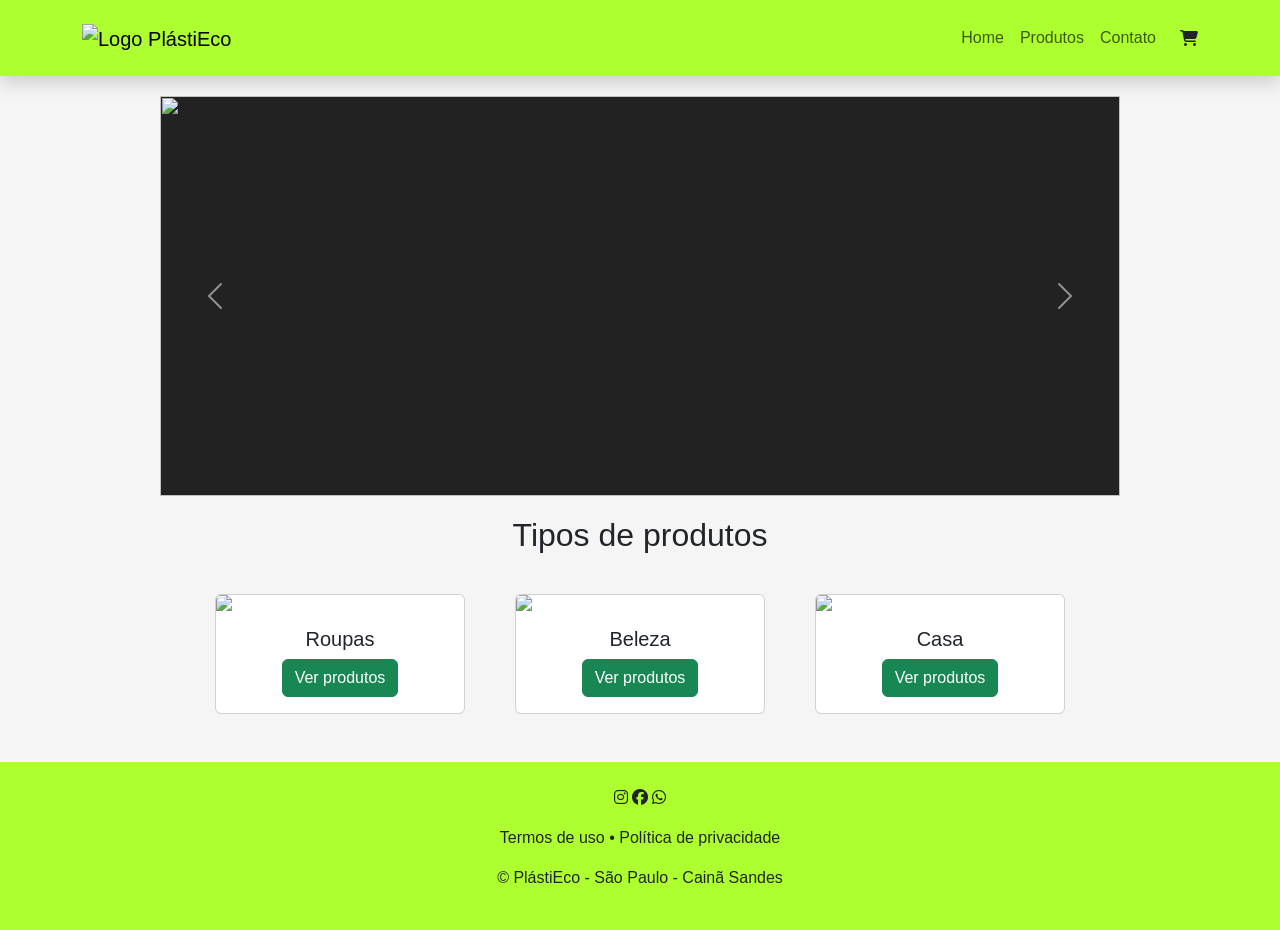
==== index.html @ 8953ab30 "falta só o carrinho e readme" ====
<!DOCTYPE html>
<html lang="pt-br">
<head>
    <meta charset="UTF-8">
    <title>CP4 - FED</title>
    <link rel="stylesheet" href="https://cdn.jsdelivr.net/npm/bootstrap@5.3.2/dist/css/bootstrap.min.css">
    <link rel="stylesheet" href="https://cdnjs.cloudflare.com/ajax/libs/font-awesome/6.5.0/css/all.min.css">
    <link rel="stylesheet" href="src/css/style.css">
    <link rel="icon" href="src/assets/img/plastieco.png" type="image/png">
</head>
<body>
    <header>
        <nav class="navbar navbar-expand-lg navbar-light bg-light shadow">
            <div class="container">
                <a class="navbar-brand" href="index.html"><img src="src/assets/img/plastieco.png" alt="Logo PlástiEco" width="75px" height="75px"></a>

                <button class="navbar-toggler" data-bs-toggle="collapse" data-bs-target="#menu">
                    <span class="navbar-toggler-icon"></span>
                </button>

                <div class="collapse navbar-collapse" id="menu">
                    <ul class="navbar-nav ms-auto">
                        <li class="nav-item">
                            <a class="nav-link" href="index.html">Home</a>
                        </li>
                        <li class="nav-item">
                            <a class="nav-link" href="src/pages/categorias.html?categoria=todos">Produtos</a>
                        </li>
                        <li class="nav-item">
                            <a class="nav-link" href="src/pages/contato.html">Contato</a>
                        </li>
                    </ul>

                    <i class="fa-solid fa-cart-shopping ms-3"></i>
                </div>
            </div>
        </nav>
    </header>

    <main>
        <div id="banner" class="carousel slide" data-bs-ride="carousel">
            <div class="carousel-inner">
                <div class="carousel-item active">
                <img src="src/assets/img/prodeco1.png" class="d-block w-100">
                </div>

                <div class="carousel-item">
                <img src="src/assets/img/prodeco2.png" class="d-block w-100">
                </div>

                <div class="carousel-item">
                <img src="src/assets/img/promo.jpg" class="d-block w-100">
                </div>
            </div>
            <button class="carousel-control-prev" type="button" data-bs-target="#banner" data-bs-slide="prev"><span class="carousel-control-prev-icon"></span></button>
            <button class="carousel-control-next" type="button" data-bs-target="#banner" data-bs-slide="next"><span class="carousel-control-next-icon"></span></button>
        </div>
        

        <h2 class="text-center mb-4">Tipos de produtos</h2>

        <section class="categoria">
            <div class="card card1">
                <img src="src/assets/img/roupas.jpg" class="card-img-top">
                <div class="card-body">
                    <h5 class="card-title">Roupas</h5>
                    <a href="src/pages/categorias.html?categoria=roupas" class="btn btn-success">Ver produtos</a>
                </div>
            </div>


            <div class="card card2">
                <img src="src/assets/img/beleza.png" class="card-img-top">
                <div class="card-body">
                    <h5 class="card-title">Beleza</h5>
                    <a href="src/pages/categorias.html?categoria=beleza" class="btn btn-success">Ver produtos</a>
                </div>
            </div>


            <div class="card card3">
                <img src="src/assets/img/casa.jpg" class="card-img-top">
                <div class="card-body">
                    <h5 class="card-title">Casa</h5>
                    <a href="src/pages/categorias.html?categoria=casa" class="btn btn-success">Ver produtos</a>
                </div>
            </div>
        </section>
    </main>

    <footer class="bg-dark text-dark text-center p-4 mt-5 footer-cor">
        <p><a href="https://instagram.com" target="_blank"><i class="fa-brands fa-instagram"></i></a>
        <a href="https://facebook.com" target="_blank"><i class="fa-brands fa-facebook"></i></a>
        <a href="https://whatsapp.com" target="_blank"><i class="fa-brands fa-whatsapp"></i></a></p>
        <p><a href="src/pages/termos.html">Termos de uso • Política de privacidade</a></p>
        <p>© PlástiEco - São Paulo - Cainã Sandes</p>
    </footer>
    <script src="https://cdn.jsdelivr.net/npm/bootstrap@5.3.2/dist/js/bootstrap.bundle.min.js"></script>
    <script src="src/js/script.js"></script>
</body>
</html>
---- src/css/style.css ----
body {
    font-family: 'Poppins', sans-serif;
    background: #f5f5f5;
}

.card {
    transition: 0.3s;
}

.card:hover {
    transform: scale(1.05);
}

footer {
    margin-top: 50px;
}

.footer-cor {
    background-color: greenyellow !important;
}

ul {
    list-style: none;
    padding: 0;
}

ul li {
    margin: 10px 0;
    cursor: pointer;
}

.navbar {
    background-color: greenyellow !important;
}

.produtos {
    display: grid;
    grid-template-columns: repeat(3, 250px);
    gap: 50px;
    justify-content: center;
    text-align: center;
    margin-top: 40px;
}

.produtos .card img {
    height: 200px;
    object-fit: cover;
}

.card1 {
    grid-area: card1;
    text-align: center;
}

.card2 {
    grid-area: card2;
    text-align: center;
}

.card3 {
    grid-area: card3;
    text-align: center;
}

.categoria {
    display:grid;
    grid-template-columns: repeat(3, 250px);
    grid-template-rows: repeat(2, auto);
    grid-template-areas:
    "card1 card2 card3"
    "card1 card2 card3";
    gap:50px;
    justify-content:center;
    margin-top:40px;
}

#banner{
    max-width: 1000px;
    margin: auto;
    padding: 20px;
}

.carousel-item img{
    height: 400px;
    object-fit: contain;
}

.carousel-item{
    background:#222;
}

a {
  text-decoration: none;
  color: inherit;
}

.main-container {
    max-width: 900px;
    margin: auto;
    padding: 40px;
    line-height: 1.6;
}

.main-container h1 {
    margin-bottom: 10px;
}

.main-container h2 {
    margin-top: 30px;
}

.btn-detalhes {
    margin-bottom: 5px;
}

.modal {
  justify-content: center;
  align-items: center;
}

.modal-dialog{
    max-width: 500px;
}

.modal-content {
  background: white;
  padding: 20px;
  border-radius: 10px;
  max-width: 400px;
  text-align: center;
  position: relative;
}

.modal-body img{
    width: 100%;
    border-radius: 8px;
}

.modal-body{
    max-height: 60vh;
    overflow-y: auto;
}

#filtroCategoria li.ativo {
  font-weight: bold;
  color: green;
  cursor: pointer;
}

@media (max-width: 1200px){
    .produtos{
        grid-template-columns: repeat(2, 250px);
    }
}

@media (max-width: 576px){
    .produtos{
        grid-template-columns: 1fr;
    }
}
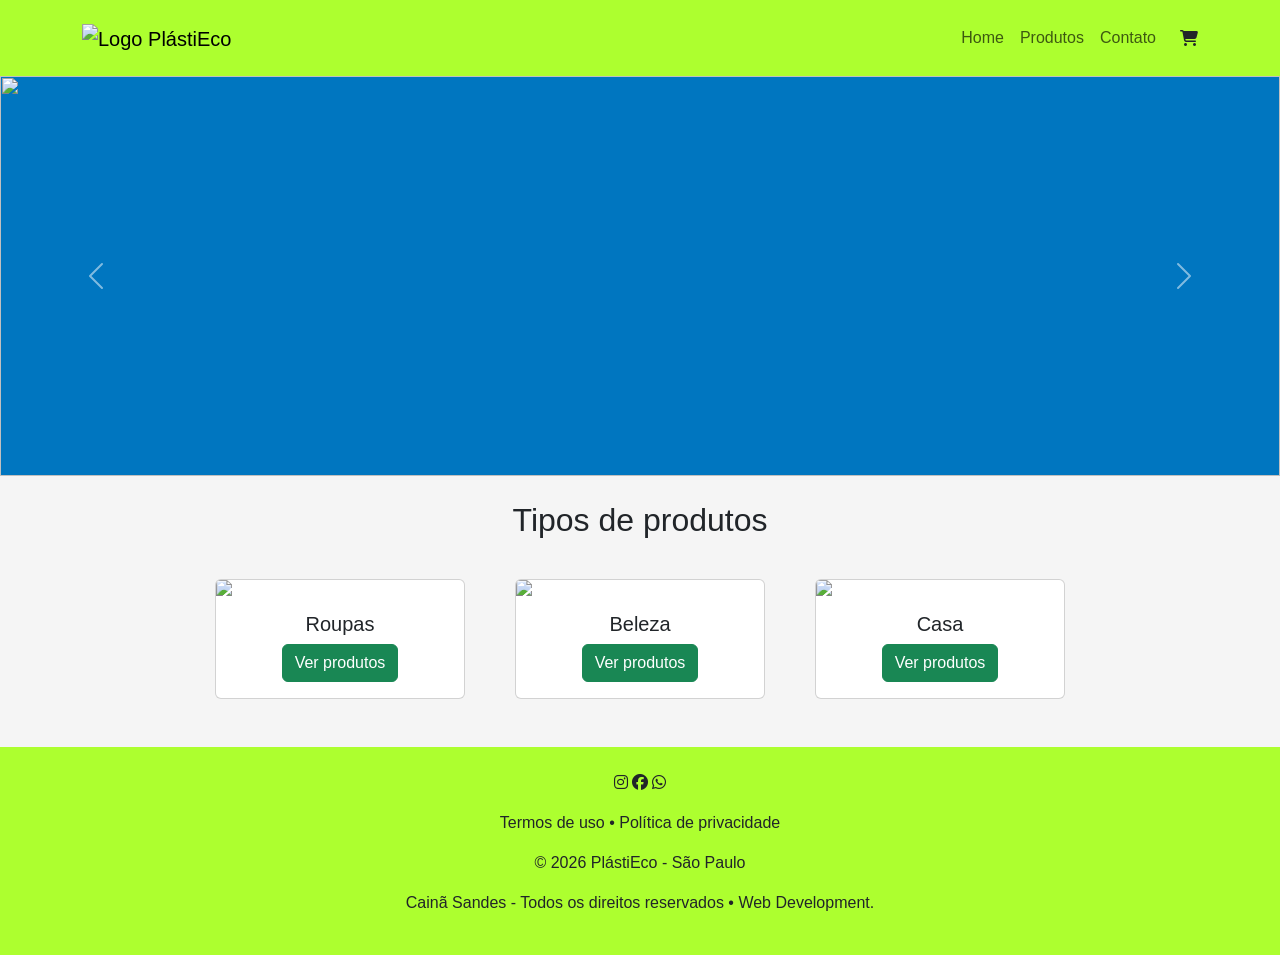
==== commit b483ee3b: "ajustes pequenos" ====
--- a/index.html
+++ b/index.html
@@ -2,7 +2,7 @@
 <html lang="pt-br">
 <head>
     <meta charset="UTF-8">
-    <title>CP4 - FED</title>
+    <title>CP4 - WEBDEV</title>
     <link rel="stylesheet" href="https://cdn.jsdelivr.net/npm/bootstrap@5.3.2/dist/css/bootstrap.min.css">
     <link rel="stylesheet" href="https://cdnjs.cloudflare.com/ajax/libs/font-awesome/6.5.0/css/all.min.css">
     <link rel="stylesheet" href="src/css/style.css">
@@ -30,9 +30,8 @@
                             <a class="nav-link" href="src/pages/contato.html">Contato</a>
                         </li>
                     </ul>
-
-                    <i class="fa-solid fa-cart-shopping ms-3"></i>
                 </div>
+                <i class="fa-solid fa-cart-shopping ms-3"></i>
             </div>
         </nav>
     </header>
@@ -93,7 +92,8 @@
         <a href="https://facebook.com" target="_blank"><i class="fa-brands fa-facebook"></i></a>
         <a href="https://whatsapp.com" target="_blank"><i class="fa-brands fa-whatsapp"></i></a></p>
         <p><a href="src/pages/termos.html">Termos de uso • Política de privacidade</a></p>
-        <p>© PlástiEco - São Paulo - Cainã Sandes</p>
+        <p>© 2026 PlástiEco - São Paulo</p>
+        <p>Cainã Sandes - Todos os direitos reservados • Web Development.</p>
     </footer>
     <script src="https://cdn.jsdelivr.net/npm/bootstrap@5.3.2/dist/js/bootstrap.bundle.min.js"></script>
     <script src="src/js/script.js"></script>
--- a/src/css/style.css
+++ b/src/css/style.css
@@ -75,18 +75,22 @@
 }
 
 #banner{
-    max-width: 1000px;
-    margin: auto;
-    padding: 20px;
+    max-width: 100%;
 }
 
 .carousel-item img{
     height: 400px;
     object-fit: contain;
+    width: 100%;
+    max-height: 400px;
 }
 
 .carousel-item{
-    background:#222;
+    background: #0076c0;
+}
+
+main .text-center {
+    margin-top: 25px
 }
 
 a {
@@ -143,7 +147,7 @@
 
 #filtroCategoria li.ativo {
   font-weight: bold;
-  color: green;
+  color: #198754;
   cursor: pointer;
 }
 
